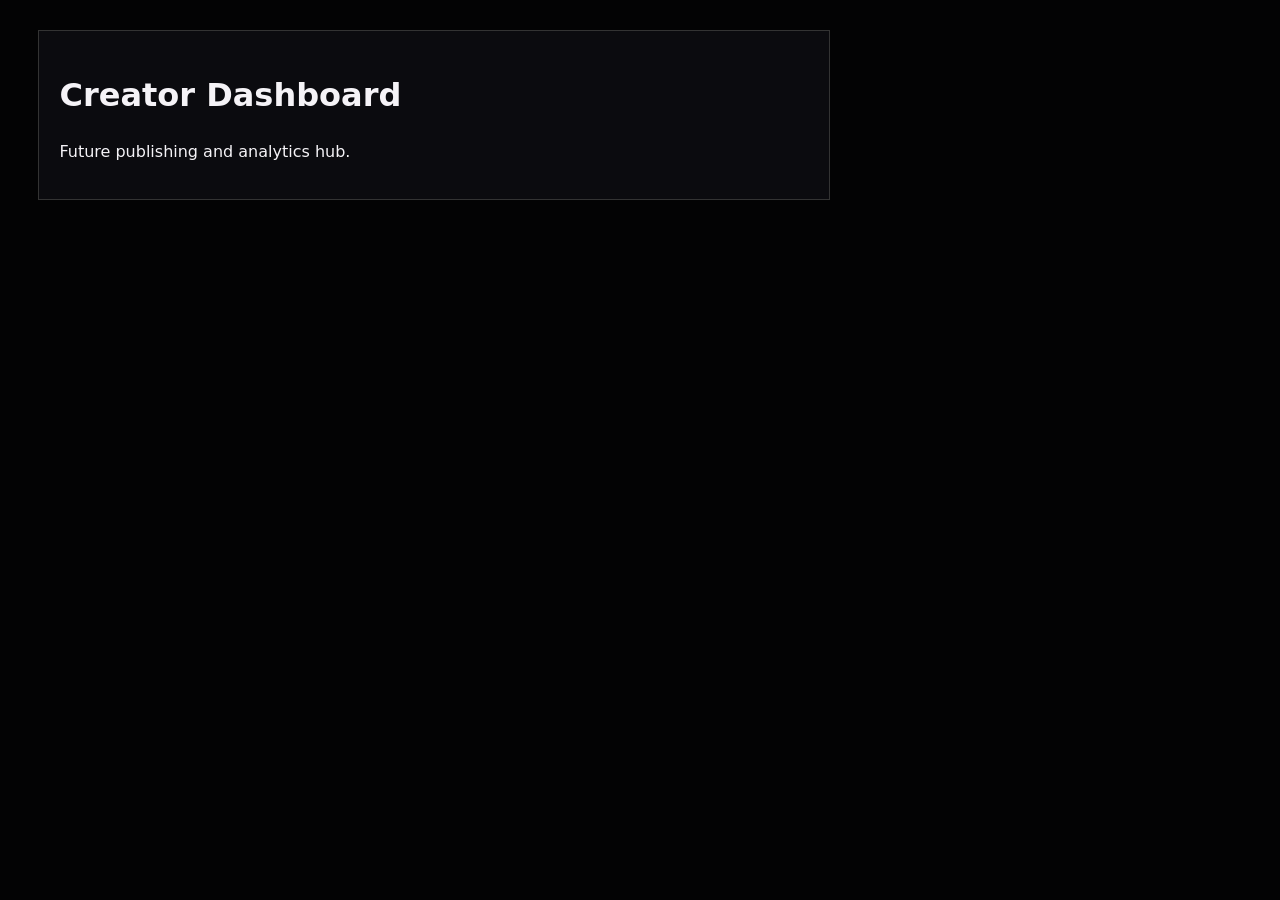
==== dashboard.html @ dacbff24 "Add files via upload" ====
<!doctype html><html><head><meta charset='utf-8'><title>Creator Dashboard</title><link rel='stylesheet' href='theme.css'><link rel='stylesheet' href='packet8.css'></head><body><main class='live-dashboard'><div class='dashboard-panel'><h1>Creator Dashboard</h1><p>Future publishing and analytics hub.</p></div></main><script src='packet8.js'></script></body></html>
---- theme.css ----
:root{
 --black:#030304;--black-2:#08080b;--panel:#0c0c10;--panel-2:#121018;
 --white:#f5f3f7;--silver:#c8c4cc;--muted:#98929e;--line:#2b2632;
 --purple:#8b17ed;--purple-bright:#c83bff;--purple-soft:#a95cff;
 --max-width:1540px;--header-height:76px;--shadow:0 24px 70px rgba(0,0,0,.48)
}
body{background:var(--black);color:var(--white);font-family:Inter,ui-sans-serif,system-ui,-apple-system,BlinkMacSystemFont,"Segoe UI",sans-serif;line-height:1.45}
body::selection{background:var(--purple);color:#fff}.section-shell{width:min(100% - 48px,var(--max-width));margin-inline:auto}
.eyebrow{text-transform:uppercase;letter-spacing:.28em;font-size:.72rem;font-weight:800;color:var(--purple-soft)}
.view-all{text-transform:uppercase;letter-spacing:.08em;font-size:.7rem;color:var(--silver)}
.view-all:hover{color:var(--purple-bright)}
---- packet8.css ----
.live-dashboard{display:grid;grid-template-columns:2fr 1fr;gap:16px;margin:30px auto;width:min(1500px,94vw)}.dashboard-panel{border:1px solid #333;background:#0b0b0f;padding:20px}.analytics-grid{display:grid;grid-template-columns:repeat(4,1fr);gap:10px}.metric{padding:16px;border:1px solid #444}.metric strong{display:block;font-size:2rem}@media(max-width:800px){.live-dashboard,.analytics-grid{grid-template-columns:1fr}}
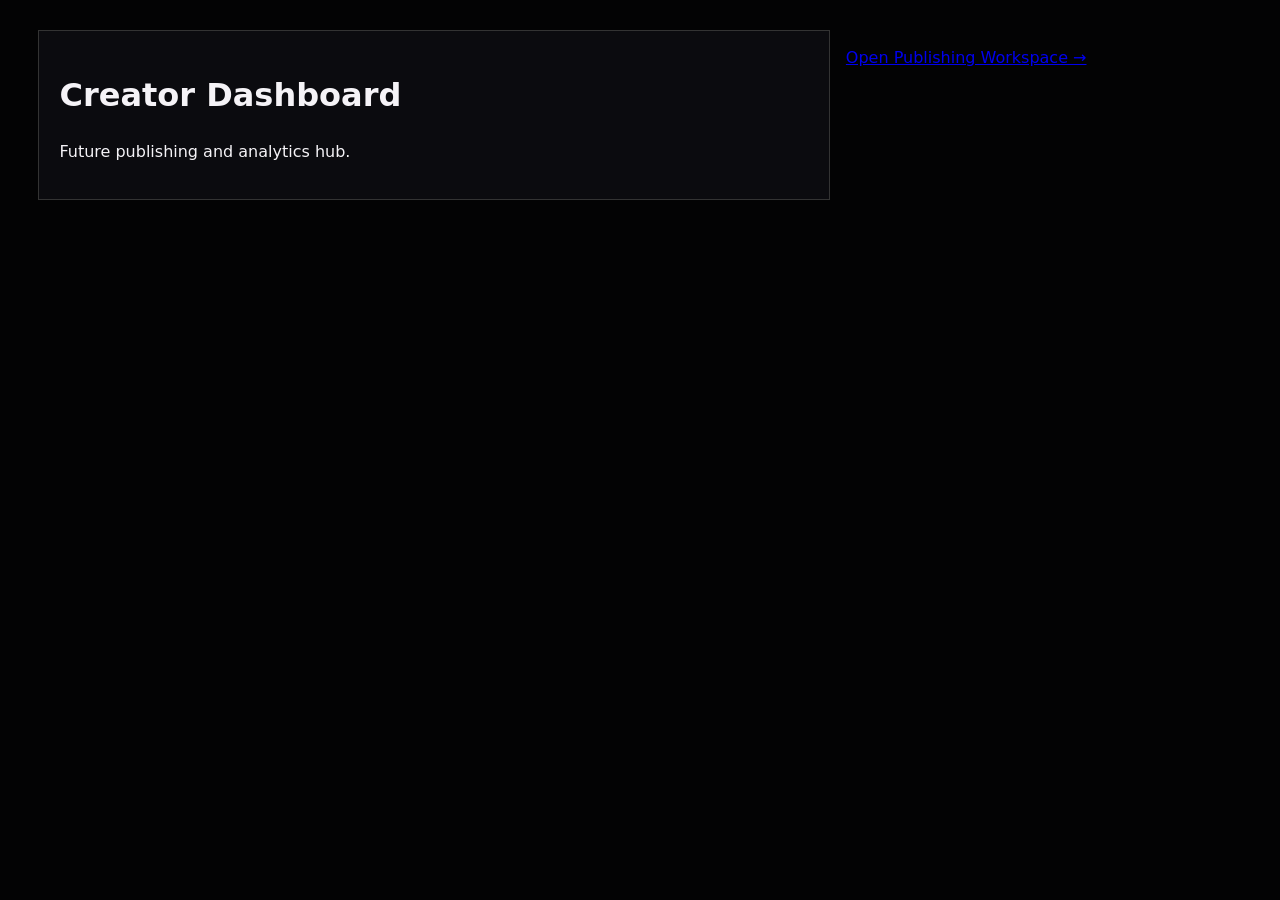
==== commit 49f22f43: "Add files via upload" ====
--- a/dashboard.html
+++ b/dashboard.html
@@ -1 +1 @@
-<!doctype html><html><head><meta charset='utf-8'><title>Creator Dashboard</title><link rel='stylesheet' href='theme.css'><link rel='stylesheet' href='packet8.css'></head><body><main class='live-dashboard'><div class='dashboard-panel'><h1>Creator Dashboard</h1><p>Future publishing and analytics hub.</p></div></main><script src='packet8.js'></script></body></html>+<!doctype html><html><head><meta charset='utf-8'><title>Creator Dashboard</title><link rel='stylesheet' href='theme.css'><link rel='stylesheet' href='packet8.css'></head><body><main class='live-dashboard'><div class='dashboard-panel'><h1>Creator Dashboard</h1><p>Future publishing and analytics hub.</p></div><p><a href="workspace.html">Open Publishing Workspace →</a></p></main><script src='packet8.js'></script></body></html>
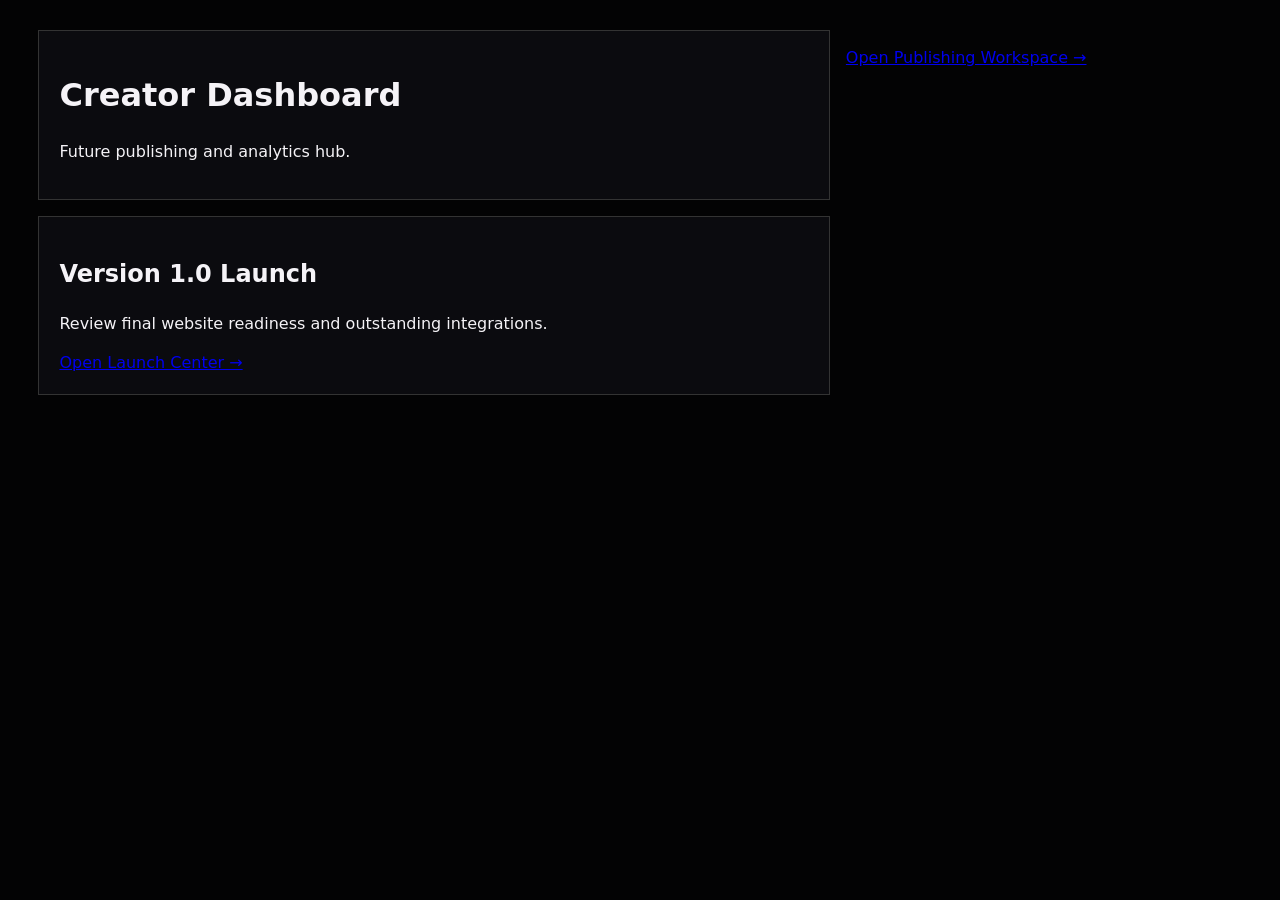
==== commit e7ee4938: "Add files via upload" ====
--- a/dashboard.html
+++ b/dashboard.html
@@ -1 +1 @@
-<!doctype html><html><head><meta charset='utf-8'><title>Creator Dashboard</title><link rel='stylesheet' href='theme.css'><link rel='stylesheet' href='packet8.css'></head><body><main class='live-dashboard'><div class='dashboard-panel'><h1>Creator Dashboard</h1><p>Future publishing and analytics hub.</p></div><p><a href="workspace.html">Open Publishing Workspace →</a></p></main><script src='packet8.js'></script></body></html>+<!doctype html><html><head><meta charset='utf-8'><title>Creator Dashboard</title><link rel='stylesheet' href='theme.css'><link rel='stylesheet' href='packet8.css'></head><body><main class='live-dashboard'><div class='dashboard-panel'><h1>Creator Dashboard</h1><p>Future publishing and analytics hub.</p></div><p><a href="workspace.html">Open Publishing Workspace →</a></p><div class="dashboard-panel"><h2>Version 1.0 Launch</h2><p>Review final website readiness and outstanding integrations.</p><a href="launch-center.html">Open Launch Center →</a></div></main><script src='packet8.js'></script></body></html>
